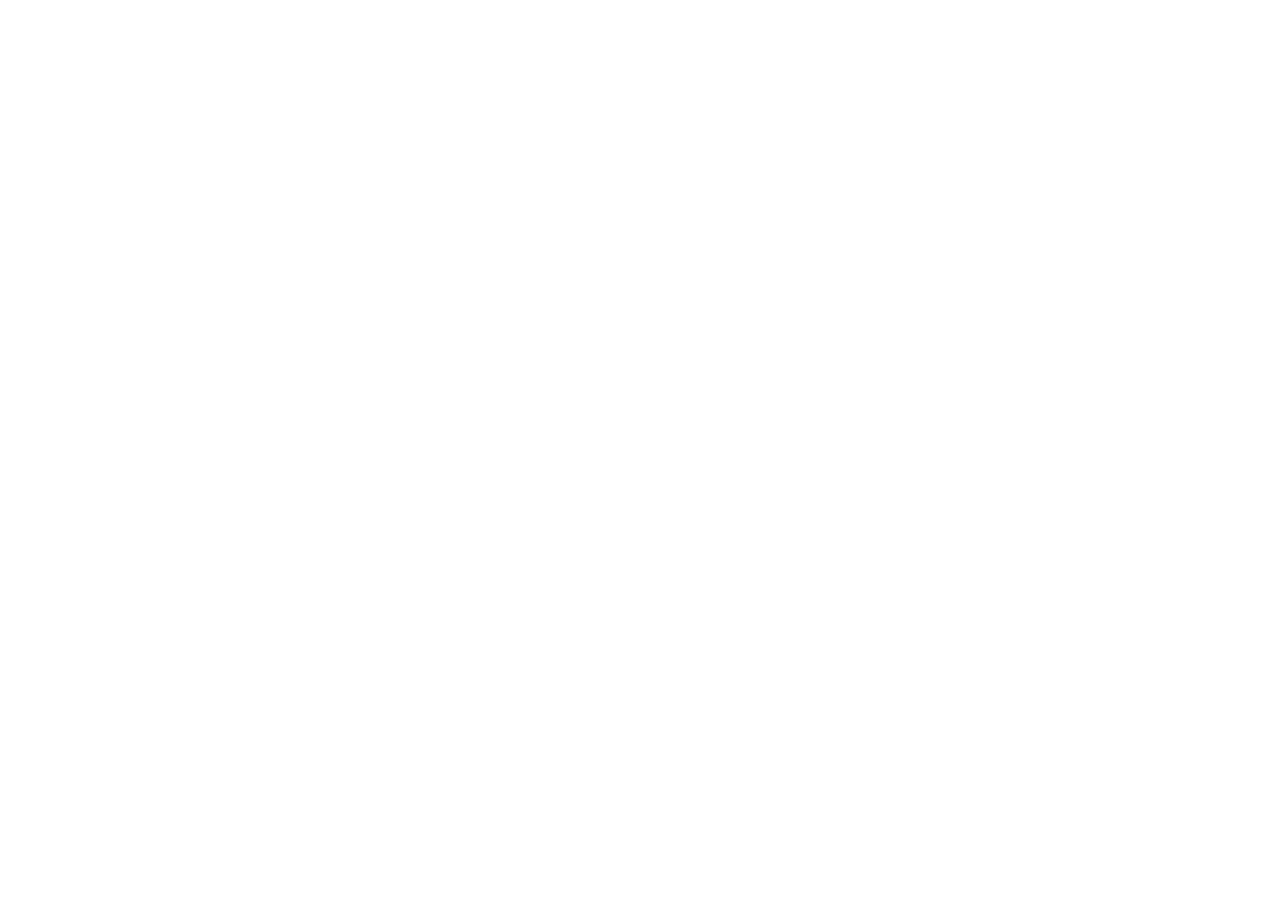
==== DL-JS-para-la-web-Desafio-2/index.html @ 715f0ec9 "added index to Desafio-2" ====
<!DOCTYPE html>
<html lang="en">
<head>
    <meta charset="UTF-8">
    <meta http-equiv="X-UA-Compatible" content="IE=edge">
    <meta name="viewport" content="width=device-width, initial-scale=1.0">
    <title>Document</title>
</head>
<body>
    
</body>
</html>
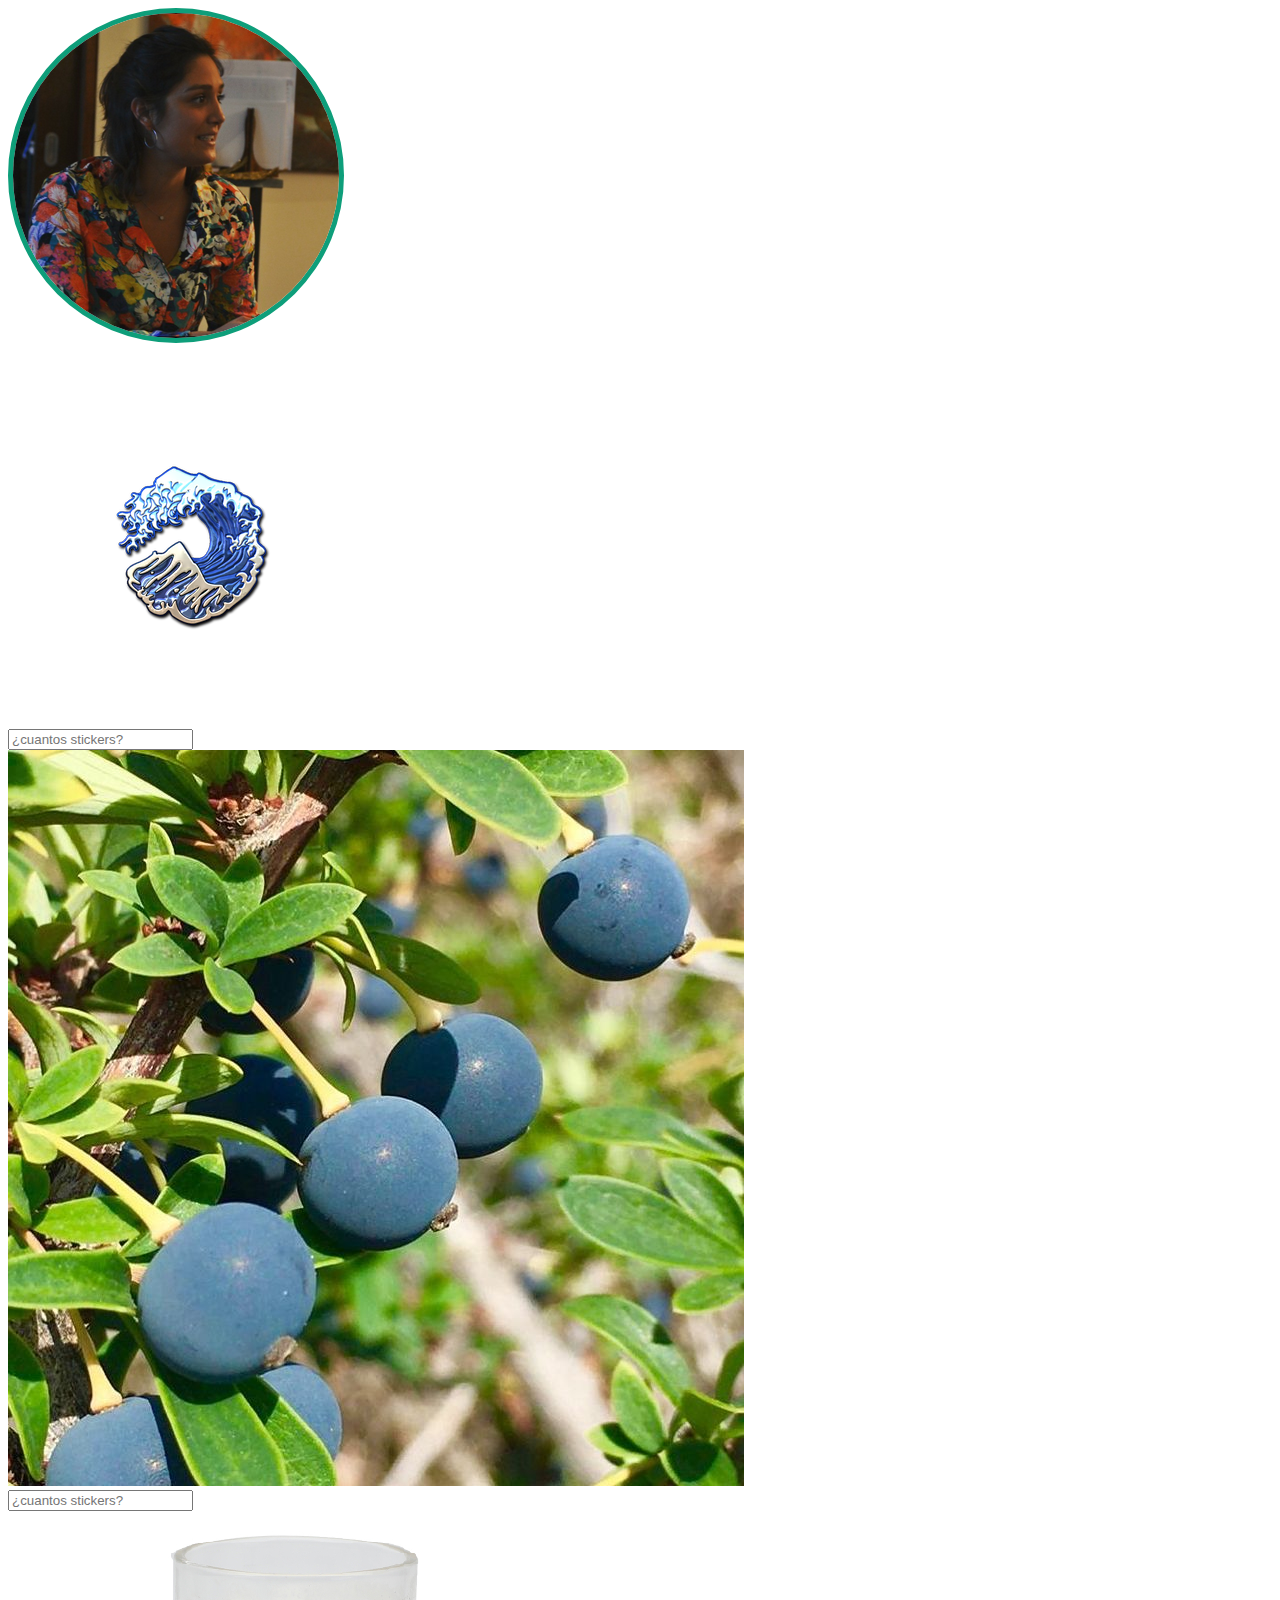
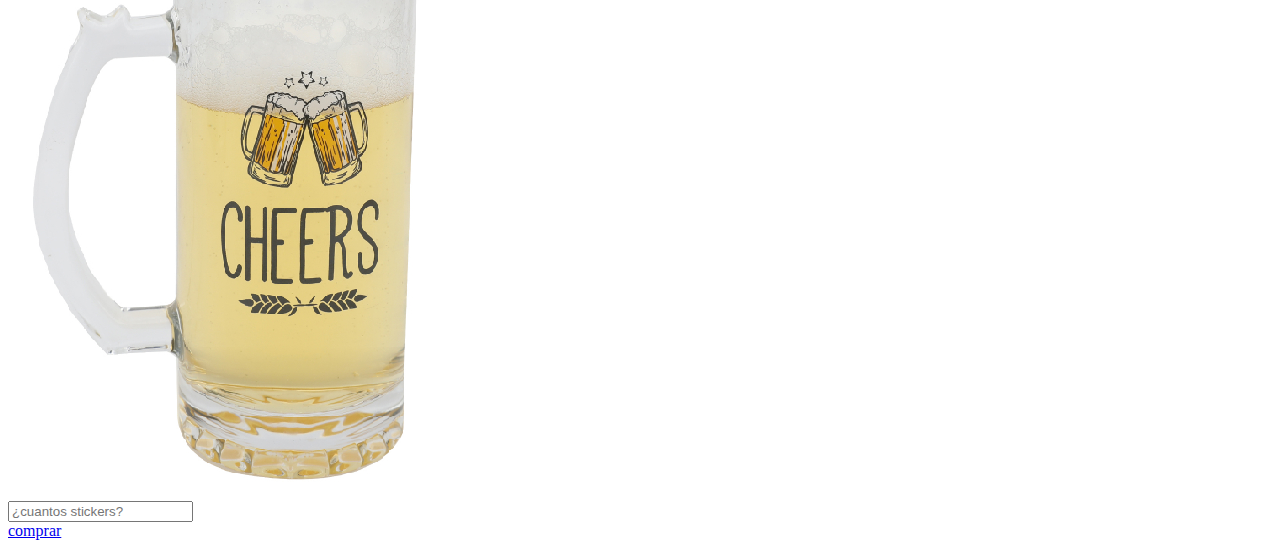
==== commit 93502e5d: "edited index.html desafio-2" ====
--- a/DL-JS-para-la-web-Desafio-2/index.html
+++ b/DL-JS-para-la-web-Desafio-2/index.html
@@ -4,9 +4,56 @@
     <meta charset="UTF-8">
     <meta http-equiv="X-UA-Compatible" content="IE=edge">
     <meta name="viewport" content="width=device-width, initial-scale=1.0">
-    <title>Document</title>
+    <title>DL-JS-para-la-web-Desafio-2</title>
+    <link href="https://cdn.jsdelivr.net/npm/bootstrap@5.3.0-alpha1/dist/css/bootstrap.min.css" rel="stylesheet" integrity="sha384-GLhlTQ8iRABdZLl6O3oVMWSktQOp6b7In1Zl3/Jr59b6EGGoI1aFkw7cmDA6j6gD" crossorigin="anonymous">
+    <style>
+        #circle {
+        border-radius: 100%;
+        display: inline-block;
+        border: 5px solid rgb(14, 158, 122);
+      }
+    </style>
 </head>
 <body>
-    
+    <div>
+        <img src="./assets/imgs/tere.png" alt="tere" id="circle">
+    </div>
+    <br>
+    <div class="card card-body text-center" style="width: 75rem;">
+        <div class="row">
+            <div class="col-sm-3 mb-3 mb-sm-0">
+                <div class="card text-center" style="width: 18rem;">
+                    <div class="card-body">
+                        <img src="./assets/imgs/wave.png" alt="wave sticker" class="d-block w-100">
+                        <br>
+                        <input type="number" min="0" class="form-control" id="cantidad" placeholder="¿cuantos stickers?">
+                    </div>
+              </div>
+            </div>
+            <div class="col-sm-3">
+                <div class="card text-center" style="width: 18rem;">
+                    <div class="card-body">
+                        <img src="./assets/imgs/calafate.jpg" alt="calafate sticker" class="d-block w-100">
+                        <br>
+                        <input type="number" min="0" class="form-control" id="cantidad" placeholder="¿cuantos stickers?">
+                    </div>
+                </div>
+            </div>
+            <div class="col-sm-3">
+                <div class="card text-center">
+                    <div class="card-body">
+                        <img src="./assets/imgs/shopito.png" alt="shopito sticker" class="d-block w-100">
+                        <br>
+                        <input type="number" min="0" class="form-control" id="cantidad" placeholder="¿cuantos stickers?">
+                    </div>
+                </div>
+              </div>
+        </div>
+        <div>
+            <a href="#" class="btn btn-success" id="purchase" style="width: 18rem;">comprar</a>
+        </div>
+    </div>
+
+    <script src="https://cdn.jsdelivr.net/npm/bootstrap@5.3.0-alpha1/dist/js/bootstrap.bundle.min.js" integrity="sha384-w76AqPfDkMBDXo30jS1Sgez6pr3x5MlQ1ZAGC+nuZB+EYdgRZgiwxhTBTkF7CXvN" crossorigin="anonymous"></script>
 </body>
 </html>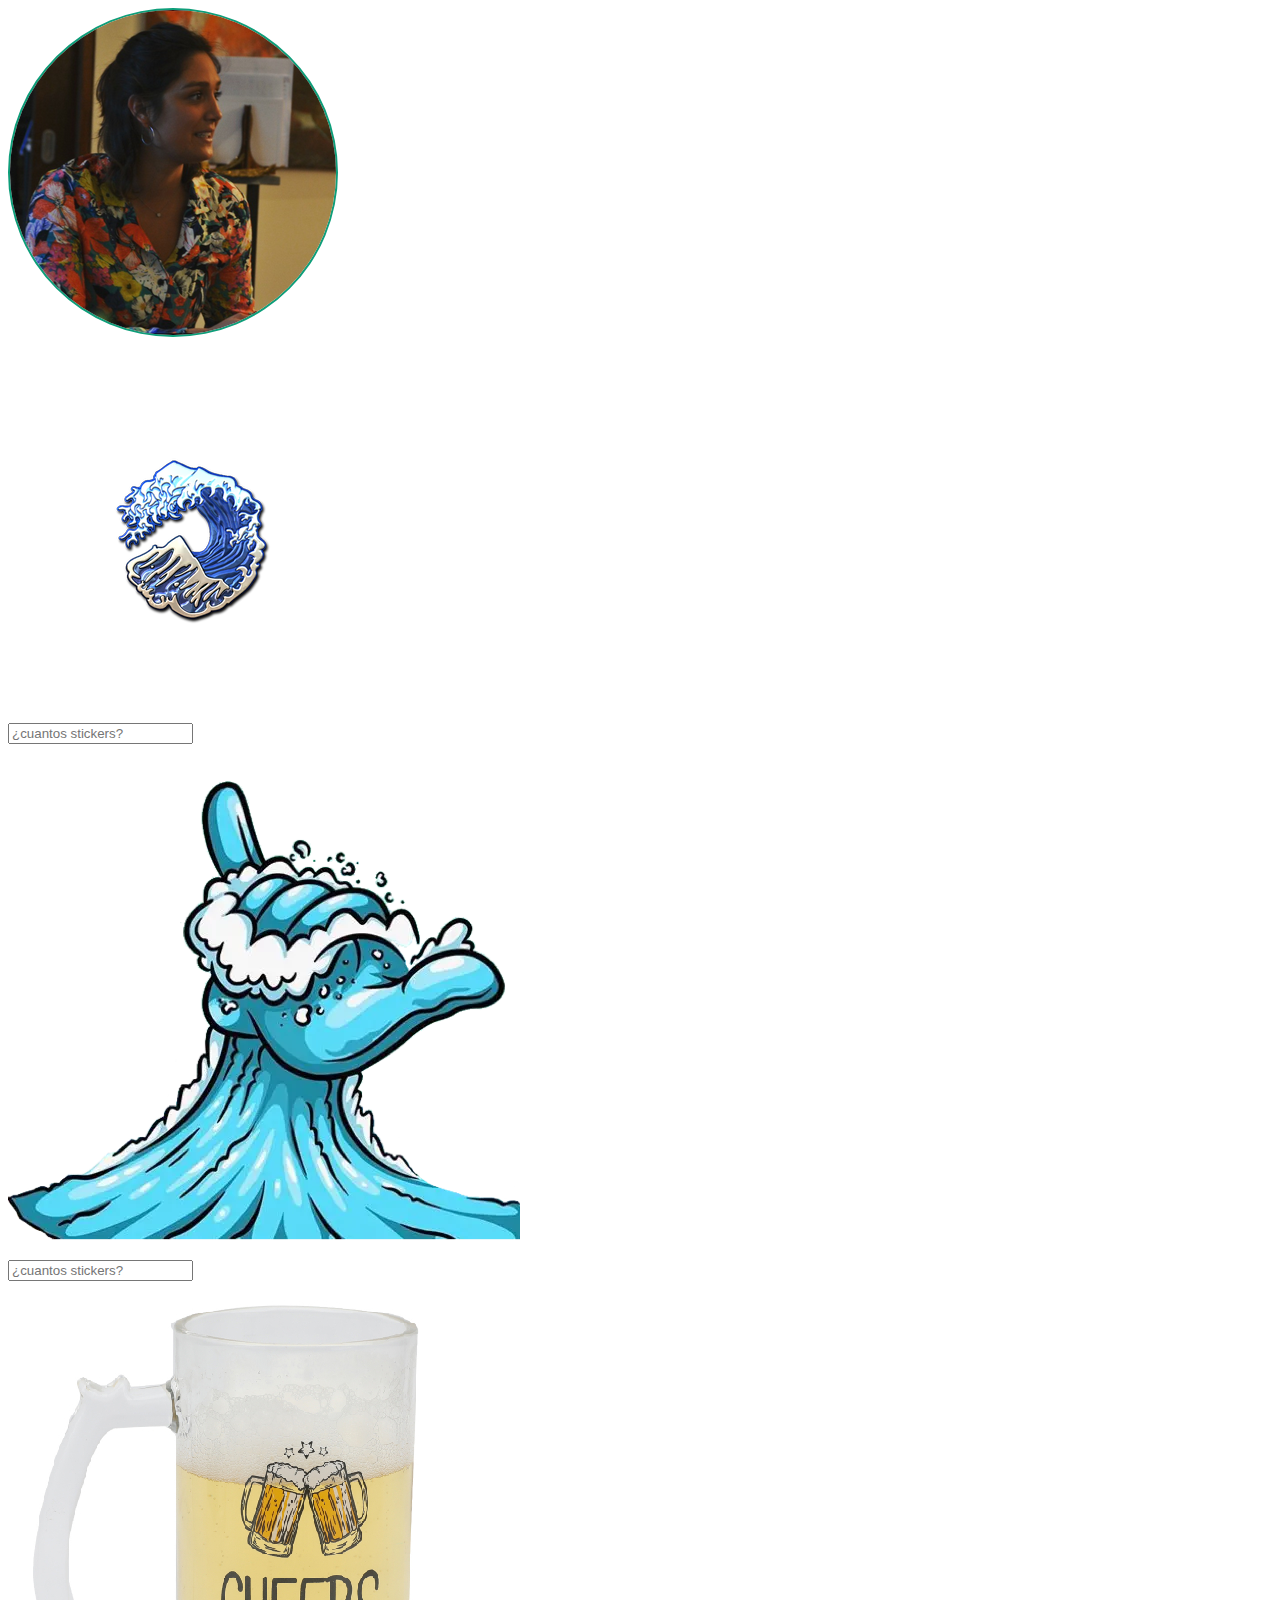
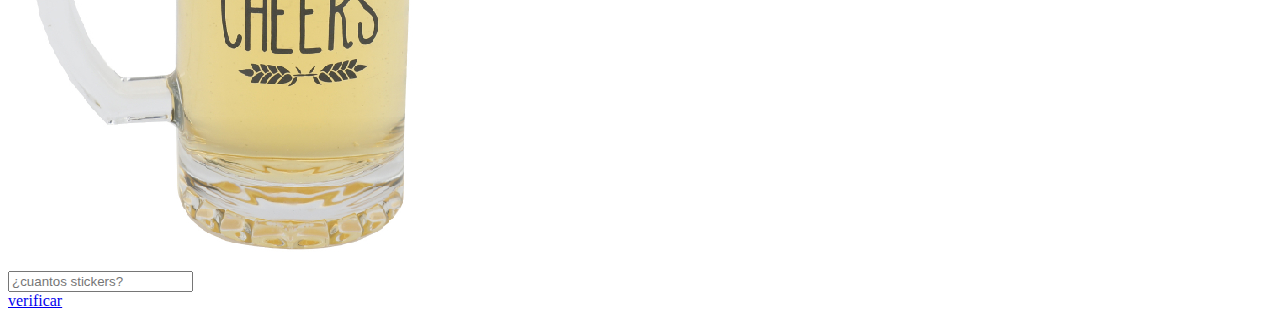
==== commit 35b17e87: "added files" ====
--- a/DL-JS-para-la-web-Desafio-2/index.html
+++ b/DL-JS-para-la-web-Desafio-2/index.html
@@ -10,7 +10,7 @@
         #circle {
         border-radius: 100%;
         display: inline-block;
-        border: 5px solid rgb(14, 158, 122);
+        border: 2px solid rgb(14, 158, 122);
       }
     </style>
 </head>
@@ -20,7 +20,7 @@
     </div>
     <br>
     <div class="card card-body text-center" style="width: 75rem;">
-        <div class="row">
+        <div class="row align-items-center">
             <div class="col-sm-3 mb-3 mb-sm-0">
                 <div class="card text-center" style="width: 18rem;">
                     <div class="card-body">
@@ -33,7 +33,7 @@
             <div class="col-sm-3">
                 <div class="card text-center" style="width: 18rem;">
                     <div class="card-body">
-                        <img src="./assets/imgs/calafate.jpg" alt="calafate sticker" class="d-block w-100">
+                        <img src="./assets/imgs/index.webp" alt="calafate sticker" class="d-block w-100">
                         <br>
                         <input type="number" min="0" class="form-control" id="cantidad" placeholder="¿cuantos stickers?">
                     </div>
@@ -50,7 +50,7 @@
               </div>
         </div>
         <div>
-            <a href="#" class="btn btn-success" id="purchase" style="width: 18rem;">comprar</a>
+            <a href="#" class="btn btn-success" id="purchase" style="width: 18rem;">verificar</a>
         </div>
     </div>
 
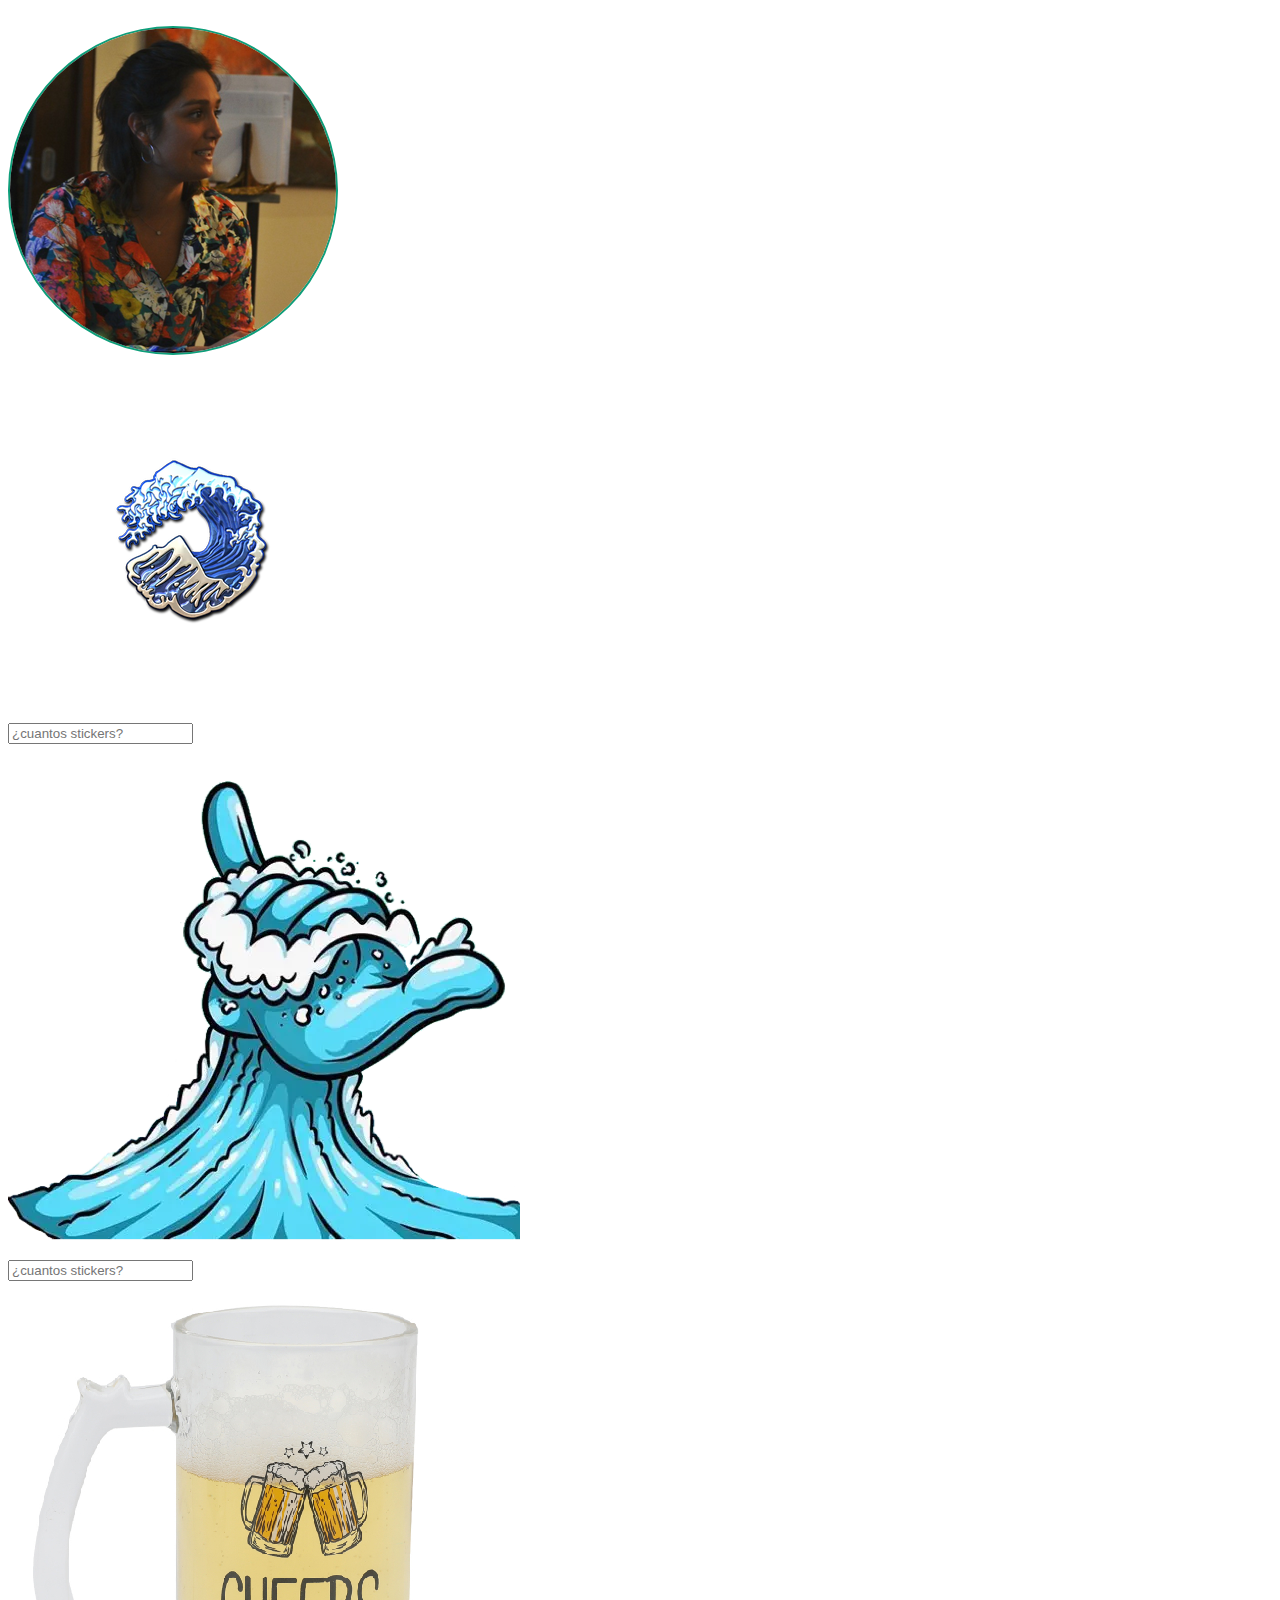
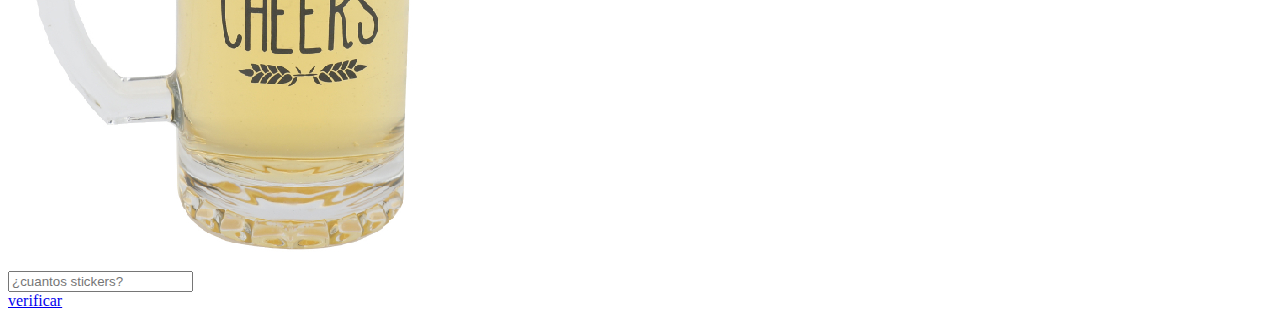
==== commit 42d7e18c: "added main.js & style.css to Desafio-2" ====
--- a/DL-JS-para-la-web-Desafio-2/index.html
+++ b/DL-JS-para-la-web-Desafio-2/index.html
@@ -6,18 +6,11 @@
     <meta name="viewport" content="width=device-width, initial-scale=1.0">
     <title>DL-JS-para-la-web-Desafio-2</title>
     <link href="https://cdn.jsdelivr.net/npm/bootstrap@5.3.0-alpha1/dist/css/bootstrap.min.css" rel="stylesheet" integrity="sha384-GLhlTQ8iRABdZLl6O3oVMWSktQOp6b7In1Zl3/Jr59b6EGGoI1aFkw7cmDA6j6gD" crossorigin="anonymous">
-    <style>
-        #circle {
-        border-radius: 100%;
-        display: inline-block;
-        border: 2px solid rgb(14, 158, 122);
-      }
-    </style>
+    <link rel="stylesheet" href="./assets/css/style.css">
 </head>
 <body>
-    <div>
-        <img src="./assets/imgs/tere.png" alt="tere" id="circle">
-    </div>
+    <br>
+    <img class="border" id="tere" src="./assets/imgs/tere.png" alt="tere">
     <br>
     <div class="card card-body text-center" style="width: 75rem;">
         <div class="row align-items-center">
@@ -53,7 +46,7 @@
             <a href="#" class="btn btn-success" id="purchase" style="width: 18rem;">verificar</a>
         </div>
     </div>
-
+    <script src="./assets/JS/main.js"></script>
     <script src="https://cdn.jsdelivr.net/npm/bootstrap@5.3.0-alpha1/dist/js/bootstrap.bundle.min.js" integrity="sha384-w76AqPfDkMBDXo30jS1Sgez6pr3x5MlQ1ZAGC+nuZB+EYdgRZgiwxhTBTkF7CXvN" crossorigin="anonymous"></script>
 </body>
 </html>--- a/DL-JS-para-la-web-Desafio-2/assets/css/style.css
+++ b/DL-JS-para-la-web-Desafio-2/assets/css/style.css
@@ -0,0 +1,5 @@
+#tere {
+    border-radius: 100%;
+    display: inline-block;
+    border: 2px solid rgb(14, 158, 122);
+  }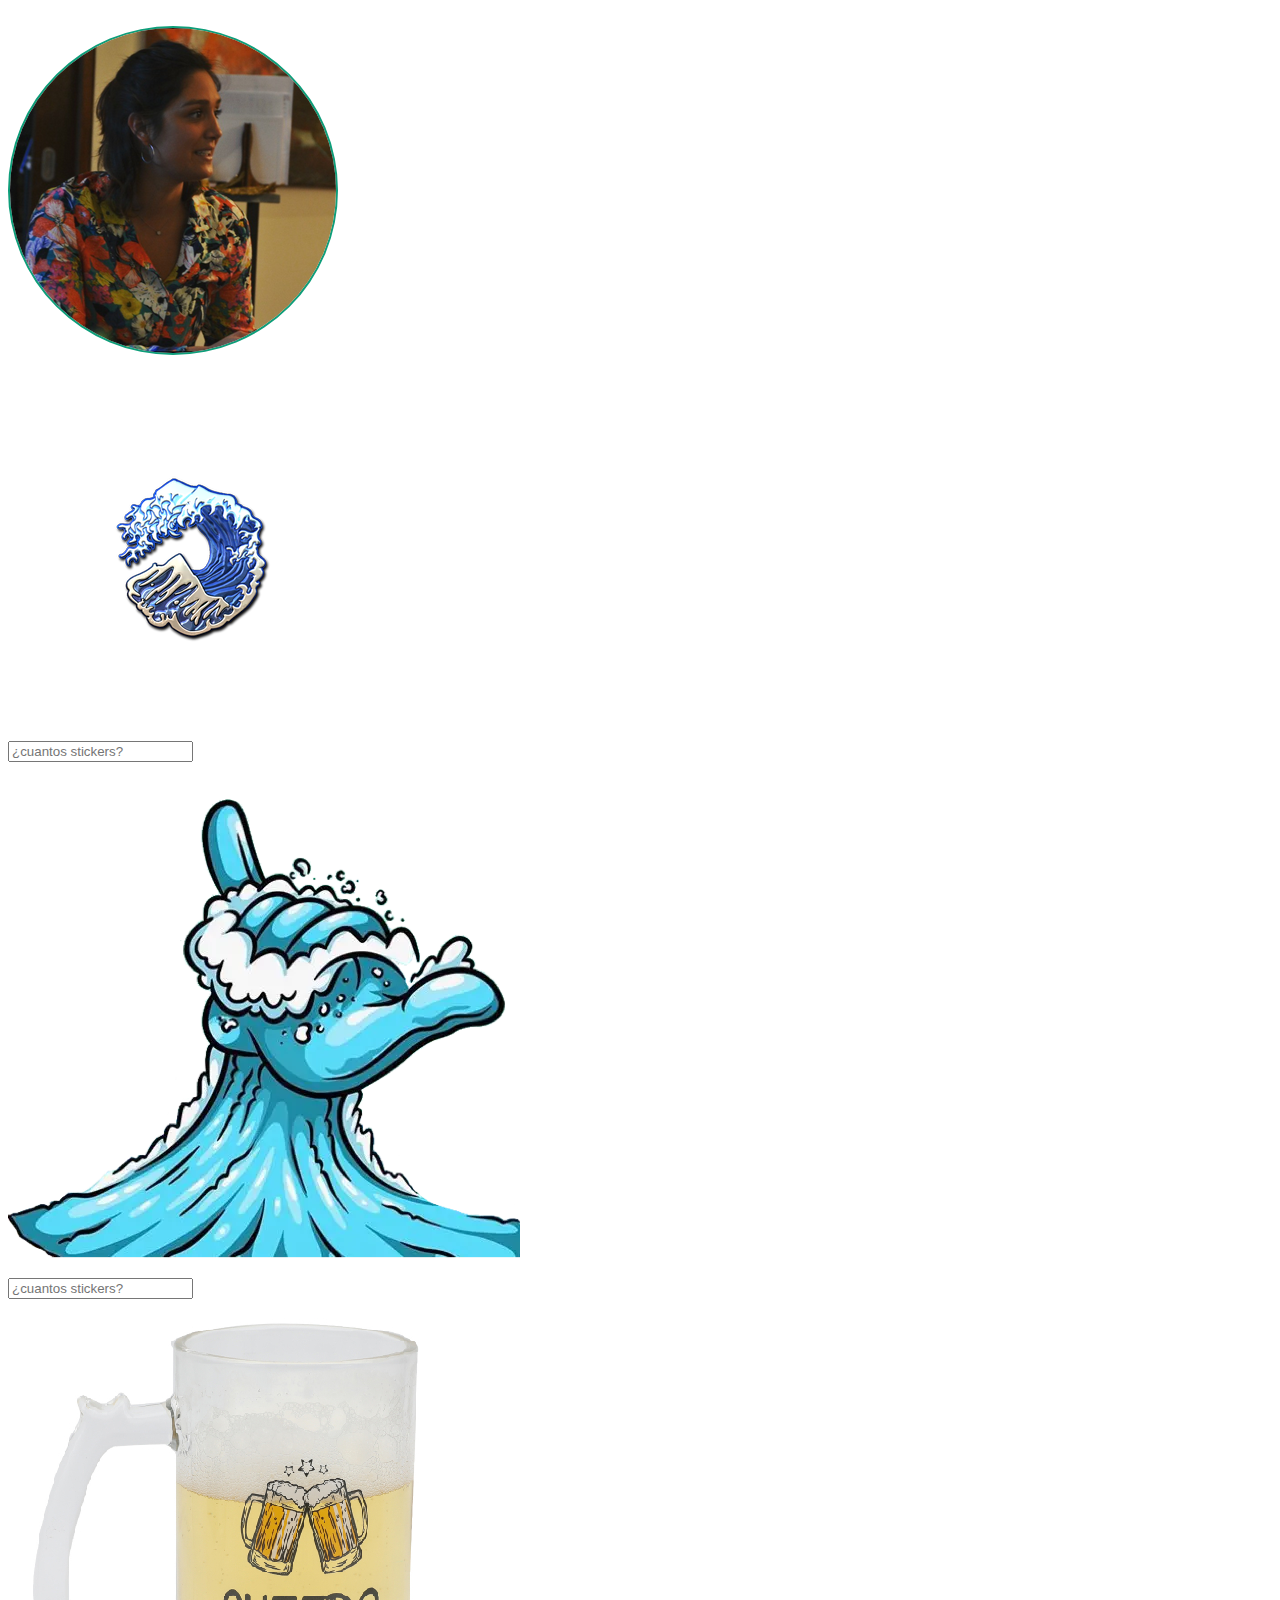
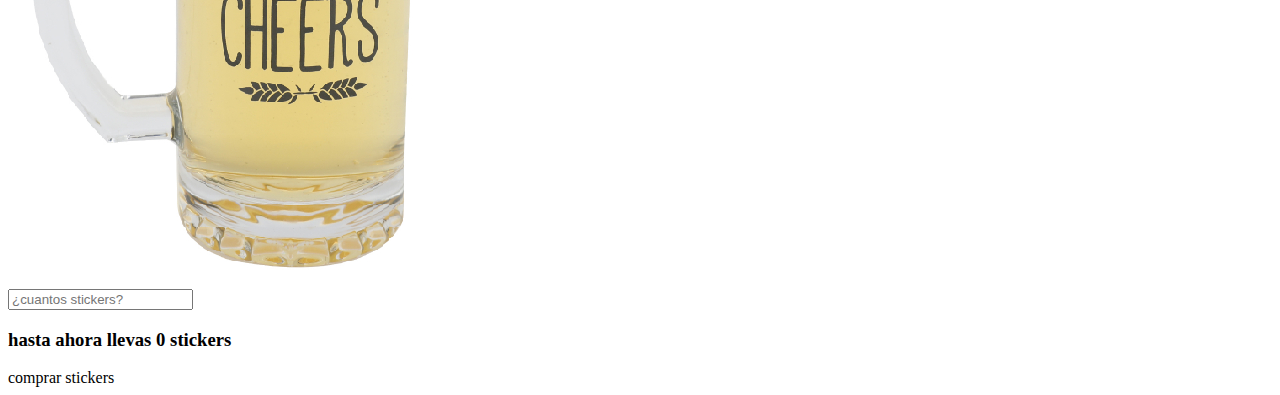
==== commit ad3581dd: "parte-2 Desafio-2 added" ====
--- a/DL-JS-para-la-web-Desafio-2/index.html
+++ b/DL-JS-para-la-web-Desafio-2/index.html
@@ -12,6 +12,7 @@
     <br>
     <img class="border" id="tere" src="./assets/imgs/tere.png" alt="tere">
     <br>
+    <br>
     <div class="card card-body text-center" style="width: 75rem;">
         <div class="row align-items-center">
             <div class="col-sm-3 mb-3 mb-sm-0">
@@ -19,7 +20,7 @@
                     <div class="card-body">
                         <img src="./assets/imgs/wave.png" alt="wave sticker" class="d-block w-100">
                         <br>
-                        <input type="number" min="0" class="form-control" id="cantidad" placeholder="¿cuantos stickers?">
+                        <input type="number" min="0" id="wave" placeholder="¿cuantos stickers?">
                     </div>
               </div>
             </div>
@@ -28,7 +29,7 @@
                     <div class="card-body">
                         <img src="./assets/imgs/index.webp" alt="calafate sticker" class="d-block w-100">
                         <br>
-                        <input type="number" min="0" class="form-control" id="cantidad" placeholder="¿cuantos stickers?">
+                        <input type="number" min="0" id="hand" placeholder="¿cuantos stickers?">
                     </div>
                 </div>
             </div>
@@ -37,16 +38,17 @@
                     <div class="card-body">
                         <img src="./assets/imgs/shopito.png" alt="shopito sticker" class="d-block w-100">
                         <br>
-                        <input type="number" min="0" class="form-control" id="cantidad" placeholder="¿cuantos stickers?">
+                        <input type="number" min="0" id="shop" placeholder="¿cuantos stickers?">
                     </div>
                 </div>
               </div>
         </div>
+        <h3>hasta ahora llevas <span id="total">0</span> stickers</h3>
         <div>
-            <a href="#" class="btn btn-success" id="purchase" style="width: 18rem;">verificar</a>
+            <a id="submit" class="btn btn-success" style="width: 18rem;">comprar stickers</a>
         </div>
     </div>
+    <script src="https://cdn.jsdelivr.net/npm/bootstrap@5.3.0-alpha1/dist/js/bootstrap.bundle.min.js" integrity="sha384-w76AqPfDkMBDXo30jS1Sgez6pr3x5MlQ1ZAGC+nuZB+EYdgRZgiwxhTBTkF7CXvN" crossorigin="anonymous"></script>
     <script src="./assets/JS/main.js"></script>
-    <script src="https://cdn.jsdelivr.net/npm/bootstrap@5.3.0-alpha1/dist/js/bootstrap.bundle.min.js" integrity="sha384-w76AqPfDkMBDXo30jS1Sgez6pr3x5MlQ1ZAGC+nuZB+EYdgRZgiwxhTBTkF7CXvN" crossorigin="anonymous"></script>
 </body>
 </html>